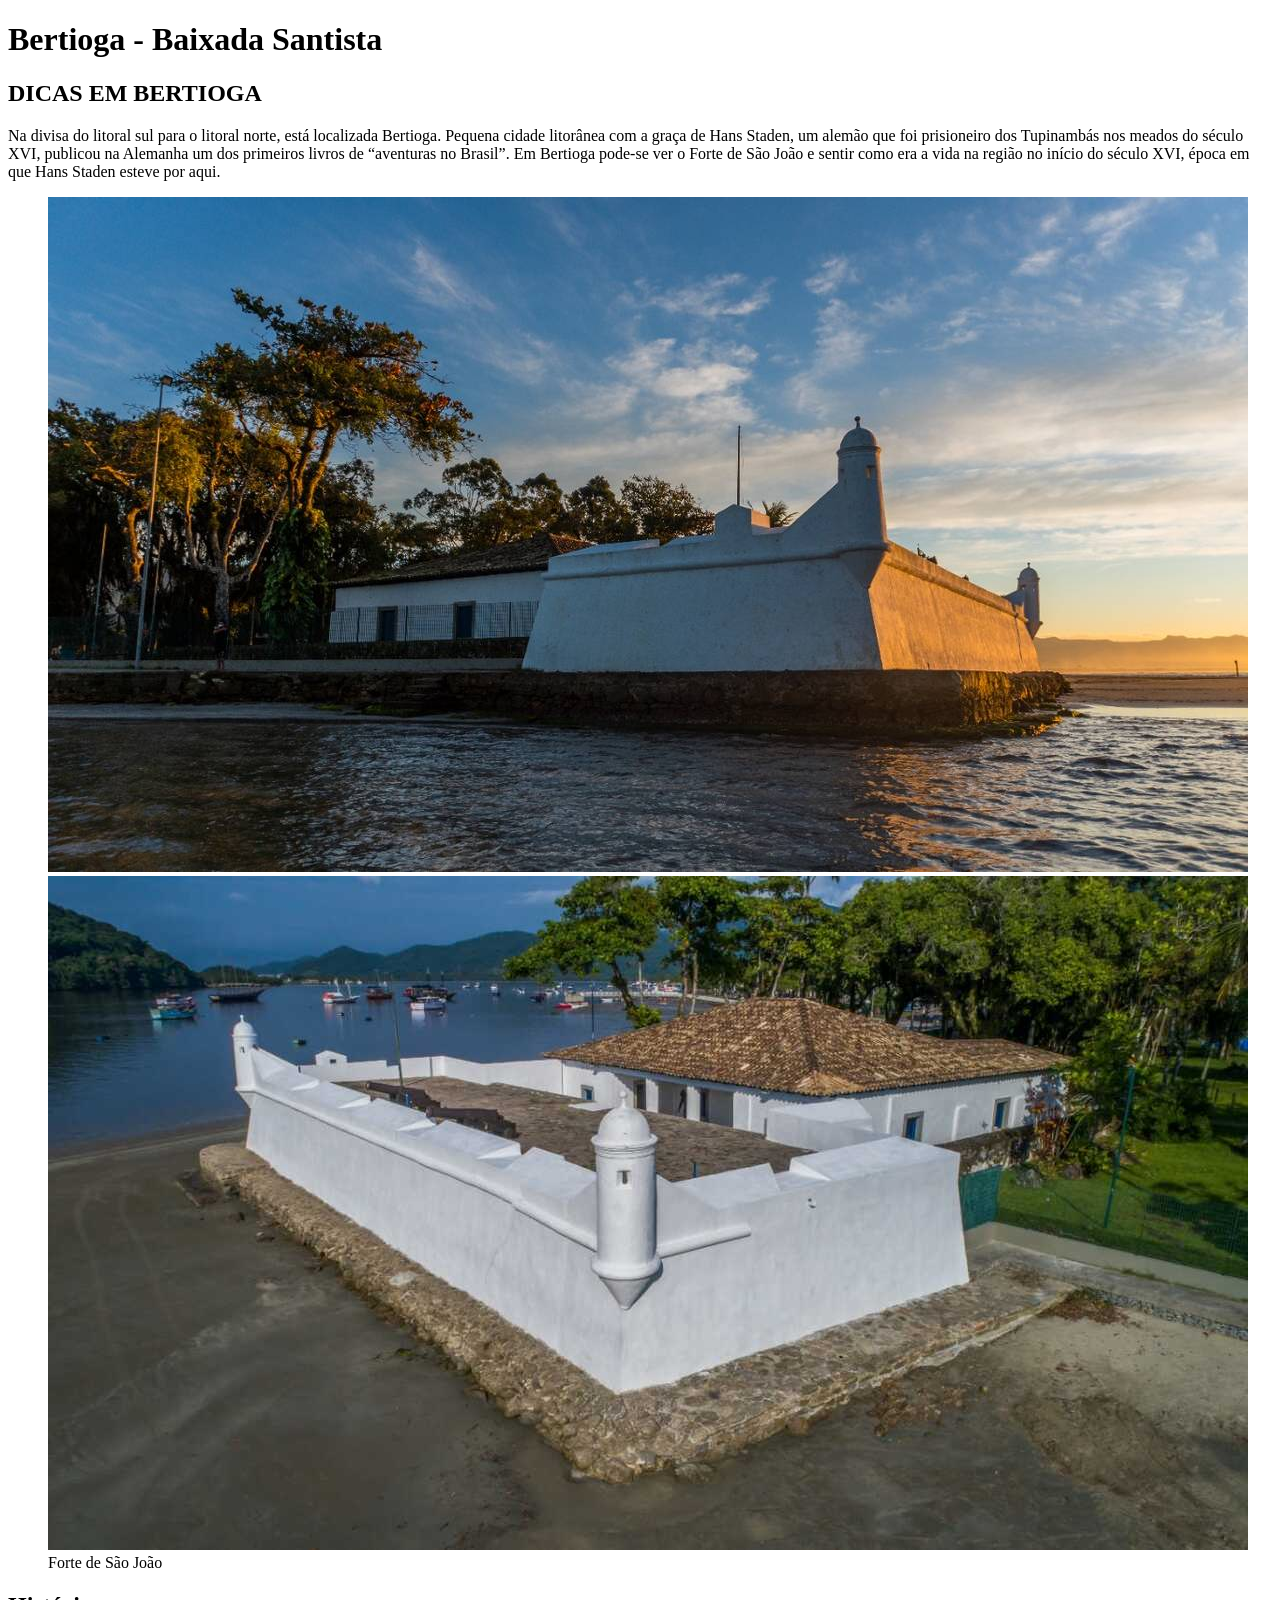
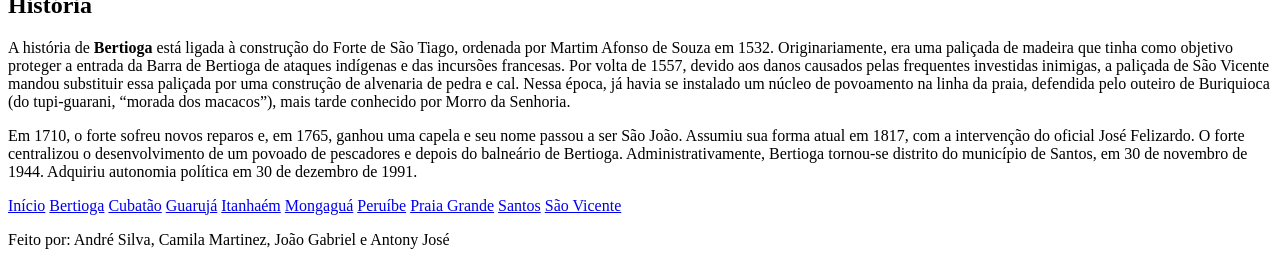
==== bertioga.html @ 9d3336b5 "Add files via upload" ====
﻿<!DOCTYPE html>
<html lang="pt-BR">
<head>
    <meta charset="UTF-8">
    <meta name="viewport" content="width=device-width, initial-scale=1.0">
    <title>Bertioga - Baixada Santista</title>
    <link rel="stylesheet" href="style.css">
</head>
<body>
    <header>
        <h1>Bertioga - Baixada Santista</h1>
    </header>
    <main>
      <article>
        <header>
          <h2>DICAS EM BERTIOGA</h2>
        </header>
          <p>Na divisa do litoral sul para o litoral norte, está localizada Bertioga. Pequena cidade litorânea
          com a graça de Hans Staden, um alemão que foi prisioneiro dos Tupinambás nos meados do século XVI, publicou na
          Alemanha um dos primeiros livros de “aventuras no Brasil”. Em Bertioga pode-se ver o Forte de São João e sentir
          como era a vida na região no início do século XVI, época em que Hans Staden esteve por aqui.</p>
        <figure>
            <img src="img/bertioga.jpeg" alt="Forte de São João em Bertioga">
            <img src="img/bertioga2.jpg" alt="Paisagem de Bertioga">
            <figcaption>Forte de São João</figcaption>
        </figure>
        <section aria-labelledby="historia-bertioga">
            <h2 id="historia-bertioga">História</h2>
            <div>
                <div>
                    <p>A história de <strong>Bertioga</strong> está ligada à construção do Forte de São Tiago, ordenada por Martim
            Afonso
            de Souza em 1532.
            Originariamente, era uma paliçada de madeira que tinha como objetivo proteger a entrada da Barra de Bertioga
            de
            ataques indígenas e das incursões francesas. Por volta de 1557, devido aos danos causados pelas frequentes
            investidas inimigas, a paliçada de São Vicente mandou substituir essa paliçada por uma construção de
            alvenaria
            de pedra e cal.
            Nessa época, já havia se instalado um núcleo de povoamento na linha da praia, defendida pelo outeiro de
            Buriquioca (do tupi-guarani, “morada dos macacos”), mais tarde conhecido por Morro da Senhoria.
                    </p>
                </div>
                <div>
                    <p>Em 1710, o forte sofreu novos reparos e, em 1765, ganhou uma capela e seu nome passou a ser São João.
            Assumiu sua forma atual em 1817, com a intervenção do oficial José Felizardo. O forte centralizou o
            desenvolvimento de um povoado de pescadores e depois do balneário de Bertioga. Administrativamente, Bertioga
            tornou-se distrito do município de Santos, em 30 de novembro de 1944. Adquiriu autonomia política em 30 de
            dezembro de 1991.
                    </p>
                </div>
            </div>
        </section>
      </article>
      <nav aria-label="Navegação entre municípios">
          <a href="index.html">Início</a>
          <a href="bertioga.html" aria-current="page">Bertioga</a>
          <a href="cubatao.html">Cubatão</a>
          <a href="guaruja.html">Guarujá</a>
          <a href="itanhaem.html">Itanhaém</a>
          <a href="mongagua.html">Mongaguá</a>
          <a href="peruibe.html">Peruíbe</a>
          <a href="praia_grande.html">Praia Grande</a>
          <a href="santos.html">Santos</a>
          <a href="sao_vicente.html">São Vicente</a>
      </nav>
    </main>
    <footer>
      <p>Feito por: André Silva, Camila Martinez, João Gabriel e Antony José</p>
    </footer>
</body>
</html>
---- style.css ----
boa sorte camila
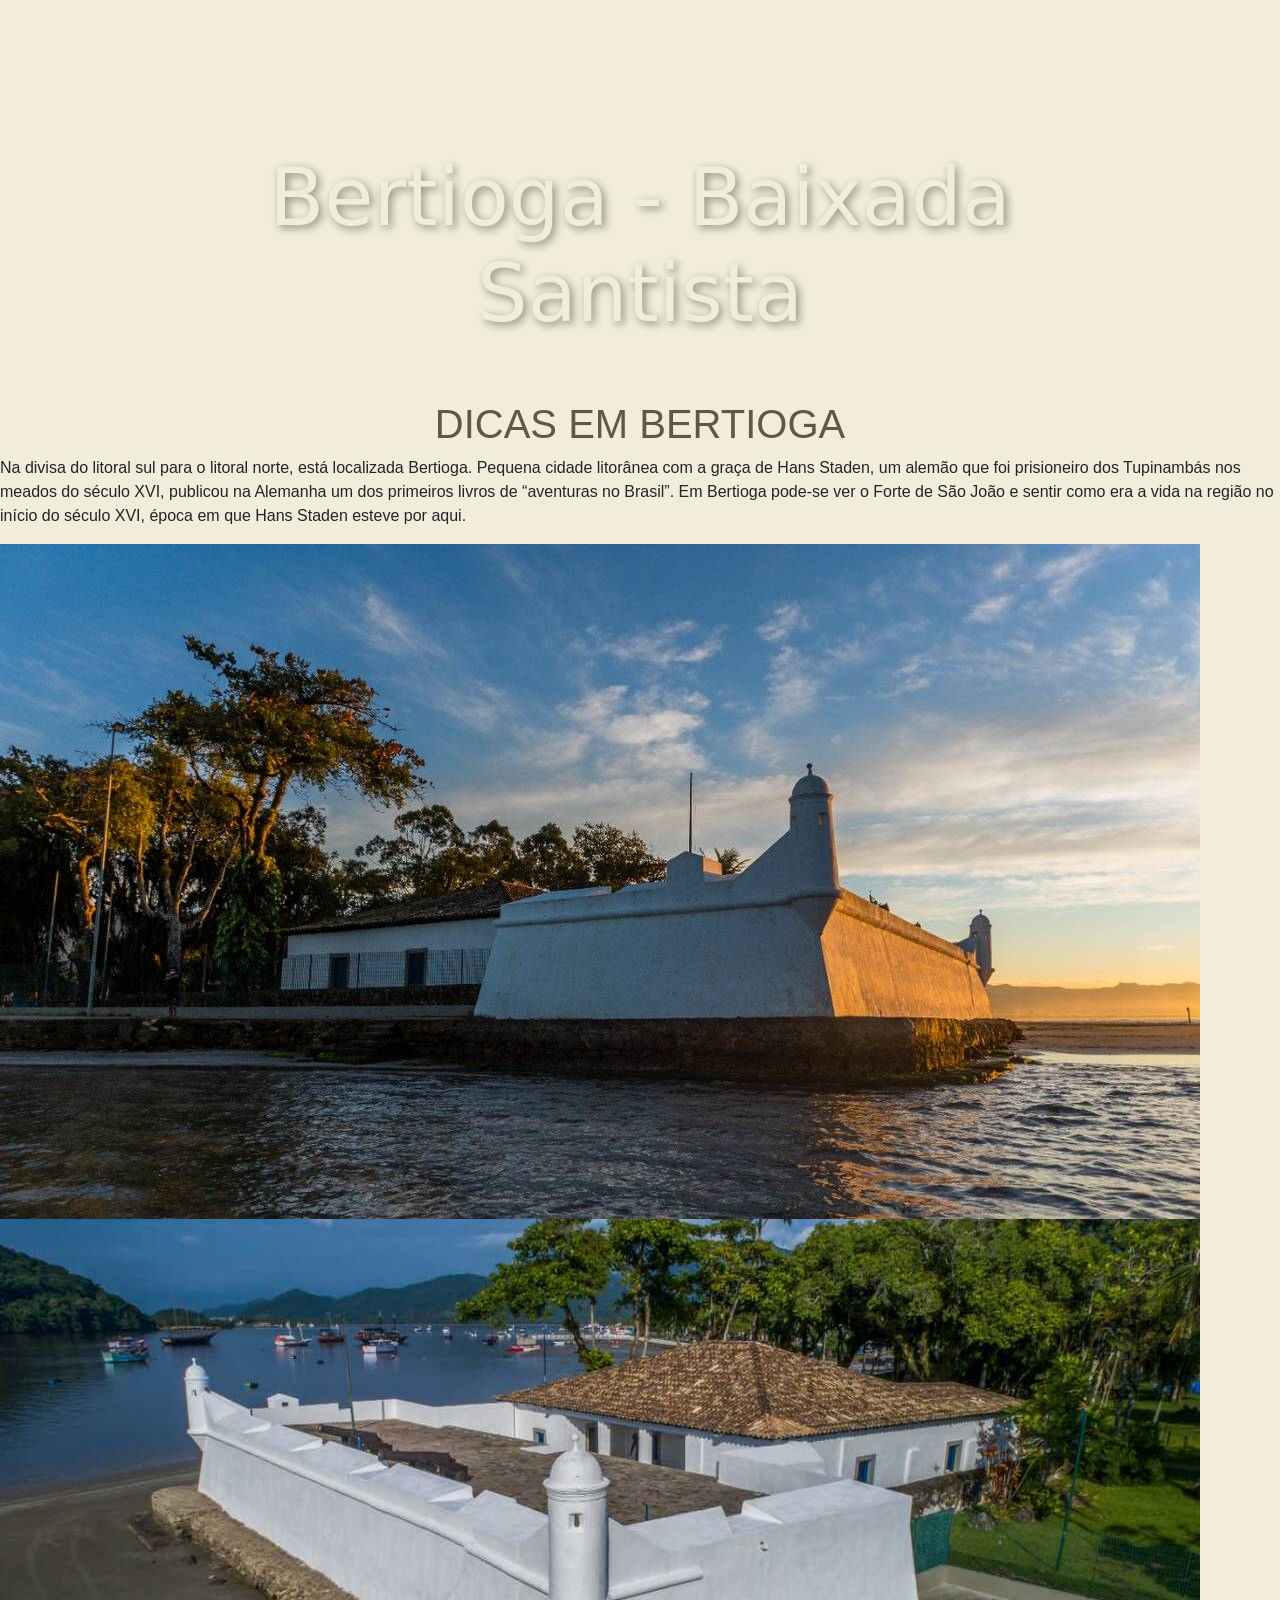
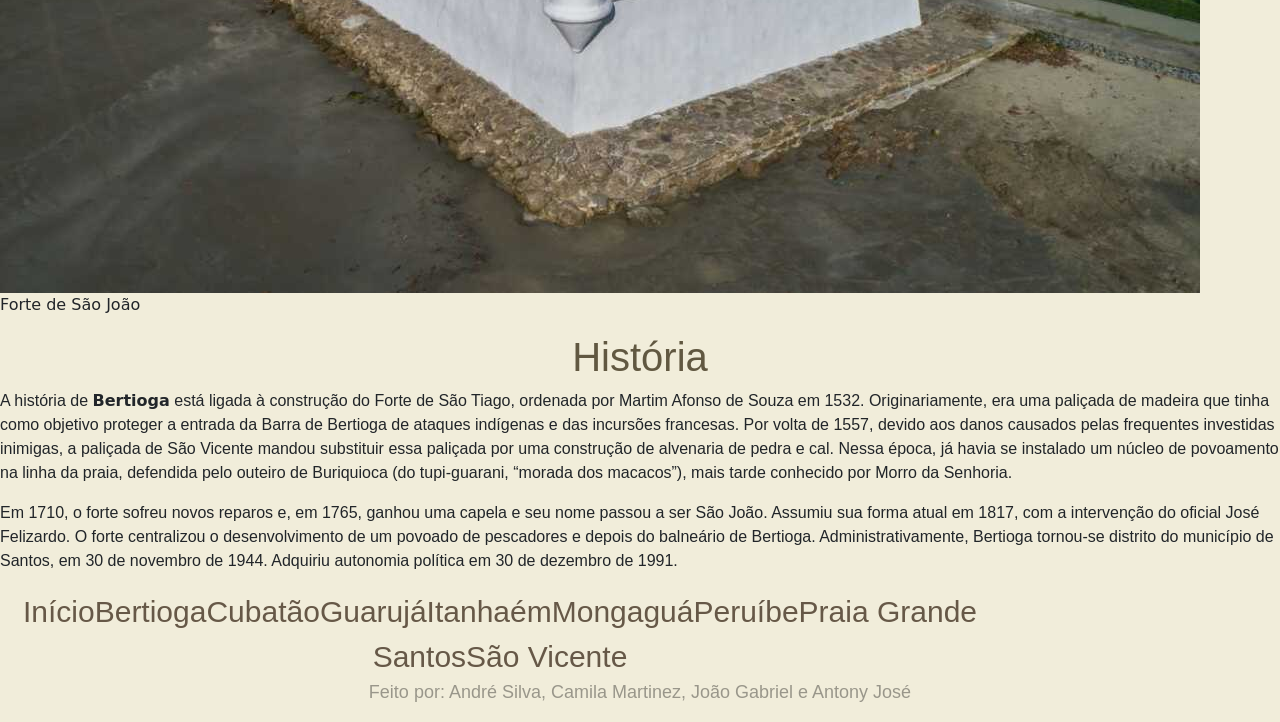
==== commit e366645c: "Minha versão atual" ====
--- a/bertioga.html
+++ b/bertioga.html
@@ -4,10 +4,12 @@
     <meta charset="UTF-8">
     <meta name="viewport" content="width=device-width, initial-scale=1.0">
     <title>Bertioga - Baixada Santista</title>
+    <link rel="stylesheet" href="https://cdn.jsdelivr.net/npm/bootstrap@4.0.0/dist/css/bootstrap.min.css" integrity="sha384-Gn5384xqQ1aoWXA+058RXPxPg6fy4IWvTNh0E263XmFcJlSAwiGgFAW/dAiS6JXm" crossorigin="anonymous">
     <link rel="stylesheet" href="style.css">
 </head>
+<script src="a.js"></script>
 <body>
-    <header>
+  <header class="header-paralax">
         <h1>Bertioga - Baixada Santista</h1>
     </header>
     <main>
--- a/style.css
+++ b/style.css
@@ -1 +1,170 @@
-boa sorte camila+* {
+    box-sizing: border-box;
+    margin: 0;
+    padding: 0;
+    font-family: system-ui, -apple-system, BlinkMacSystemFont, 'Segoe UI', Roboto, Oxygen, Ubuntu, Cantarell, 'Open Sans', 'Helvetica Neue', sans-serif;
+}
+body{
+    background-color: rgb(241, 237, 218);
+    font-family: system-ui, -apple-system, BlinkMacSystemFont, 'Segoe UI', Roboto, Oxygen, Ubuntu, Cantarell, 'Open Sans', 'Helvetica Neue', sans-serif;
+}
+
+main{
+    position: relative;
+   
+}
+
+.header-paralax{
+    background-image: url(https://hpg.com.br/wp-content/uploads/2025/08/praia-grande-quiosques.jpg);
+    background-size:cover;
+    background-position: center;
+    background-attachment: fixed;
+    width: 100%;
+    position: relative;
+    height: 400px;
+}
+.header-paralax h1{
+    padding: 150px;
+    text-align: center;
+    font-size: 80px;
+    color:rgb(241, 237, 218);
+    font-family: system-ui, -apple-system, BlinkMacSystemFont, 'Segoe UI', Roboto, Oxygen, Ubuntu, Cantarell, 'Open Sans', 'Helvetica Neue', sans-serif;
+    transition: all 0.3s ease;
+    text-shadow: 3px 3px 8px rgba(19, 15, 9, 0.425);;
+    
+}
+
+
+h1:hover{
+    color:  rgb(97, 88, 65);;
+    text-shadow: 3px 3px 8px rgb(19, 15, 9);;
+    letter-spacing: 3px;
+}
+
+a{
+    text-decoration: none;
+    text-align: center;
+    justify-content: center;
+    align-items: center;
+    color: rgb(102, 88, 71);
+    font-size: 30px;
+    
+}
+
+a:hover {
+    color: rgb(102, 88, 71);
+}
+
+nav{
+    display: flex;
+    flex-wrap: wrap;
+    justify-content: center;
+    width: 1000px;
+   
+}
+
+main{
+    position: relative;
+}
+
+.botao-central {
+    text-align: center;
+    margin-bottom: 15px;
+    justify-content: center;
+    display: flex;
+}
+
+.botao-link {
+    display: flex;
+    width: 170px;
+    margin: 10px;
+    padding: 10px 20px;
+    background-color: rgb(97, 88, 65);
+    color: white;
+    border-radius: 10px;
+    text-decoration: none;
+    transition: all ease 0.3s;
+    justify-self: center;
+}
+
+.botao-link-ativo {
+    display: flex;
+    width: 170px;
+    margin: 10px;
+    padding: 10px 20px;
+    background-color: rgb(241, 237, 218);
+    color: rgb(97, 88, 65);
+    border: 4px solid rgb(97, 88, 65);
+    border-radius: 10px;
+    transition: all ease 0.3s;
+    justify-self: center;
+}
+
+.botao-link:hover{
+    transform: translateY(-4px);
+}
+
+.botao-link-ativo:hover{
+    transform: translateY(-4px);
+    text-decoration: underline 1px;
+}
+
+h2{
+   font-size: 40px;
+    color: rgb(97, 88, 65);;
+    text-align: center;
+}
+
+.texto{
+    display: flex;
+    flex-direction: column;
+    font-size: 20px; 
+    text-align: justify;
+    max-width: 900px;
+    justify-self: center;
+    gap: 10px;
+}
+
+table{
+    border-collapse: collapse; 
+    border-spacing: 0;
+    border-radius: 50px; 
+}
+
+
+th{
+    border: 2px solid rgb(97, 88, 65);
+    color: rgb(97, 88, 65);
+    border-radius: 30px;
+    padding: 10px;
+    border-radius: 50px; 
+     
+}
+
+td{
+    border: 2px solid rgb(97, 88, 65);;
+    border-radius: 50px; 
+     width: 300px;
+}
+
+.demograf{
+    display: flex;
+    flex-direction: column;
+    justify-self: center;
+}
+
+caption{
+    text-align: justify;
+}
+
+footer{
+    text-align: center;
+    color: rgba(0, 0, 0, 0.363);
+    font-size: 18px;
+}
+
+body,
+h1, h2, h3, h4, h5, h6,
+p, a, button, input, textarea, select, th, td {
+    font-family: "SUA FONTE", sans-serif;
+}
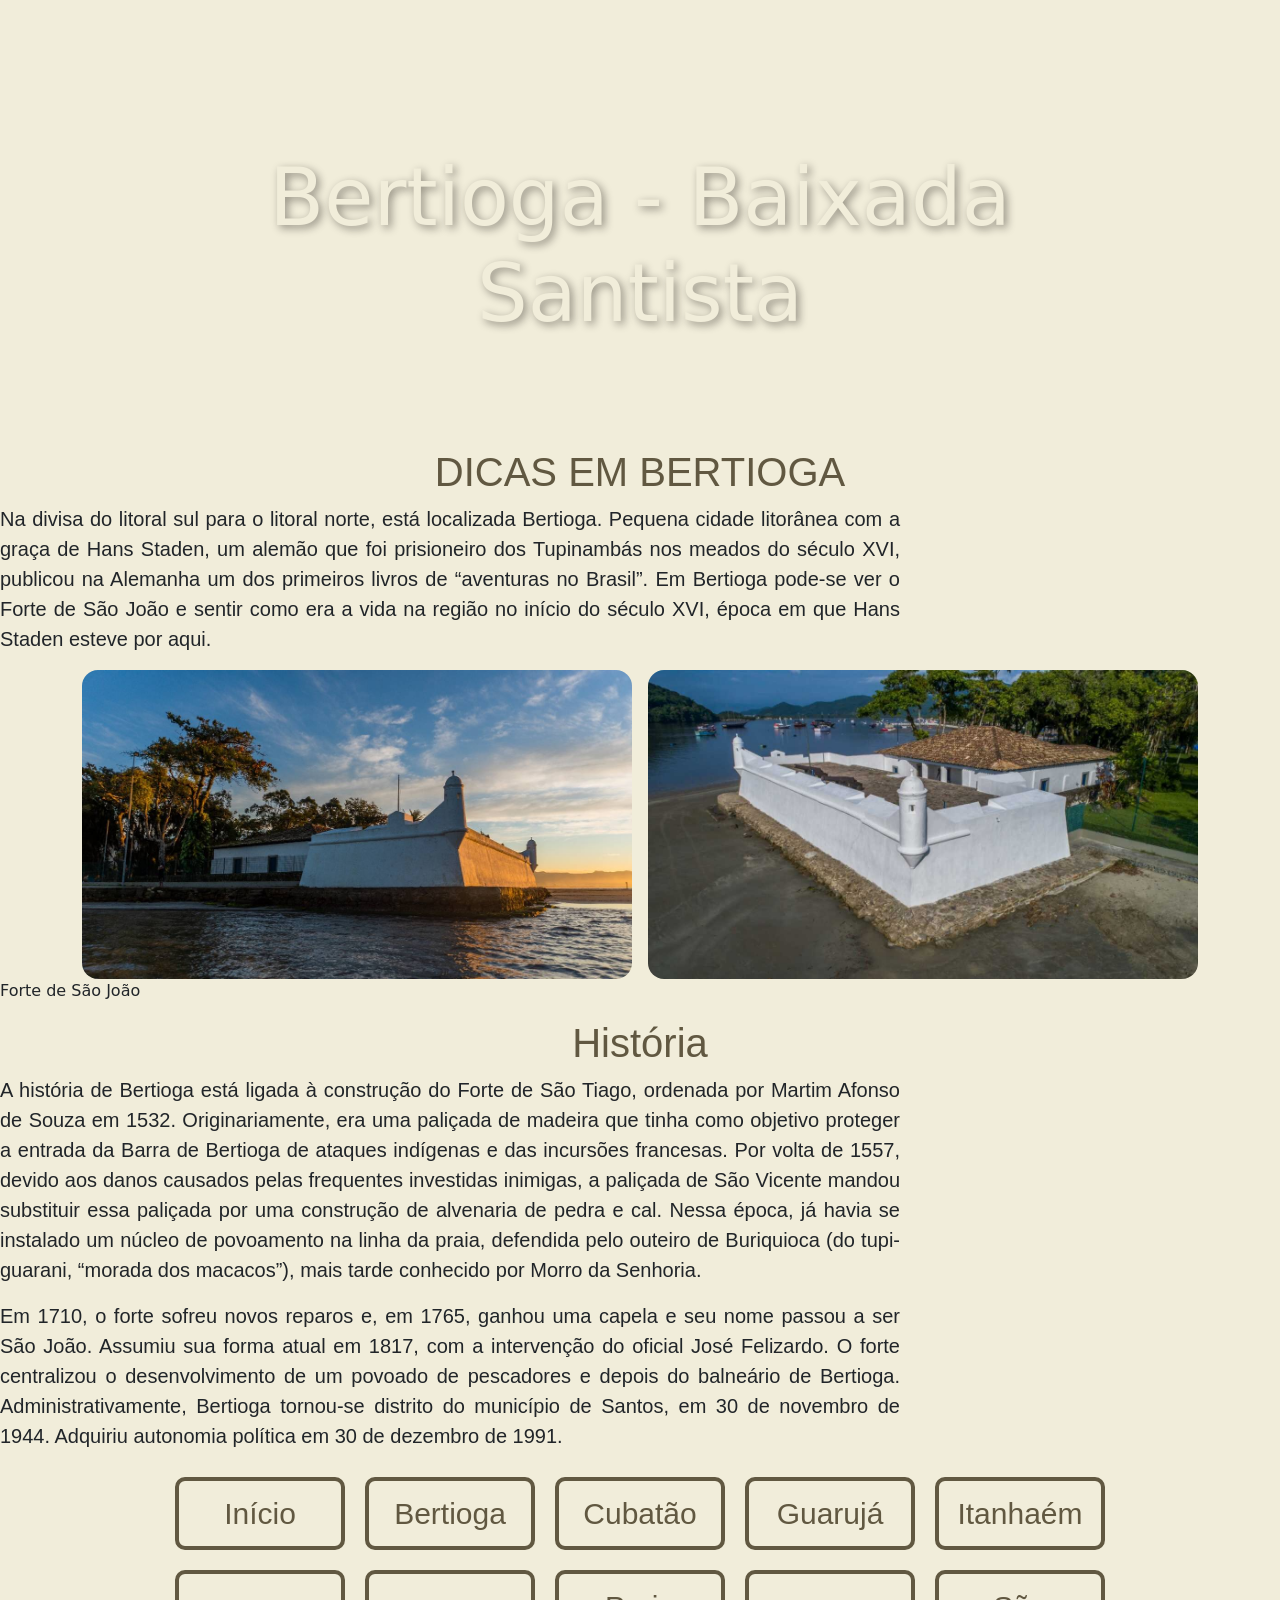
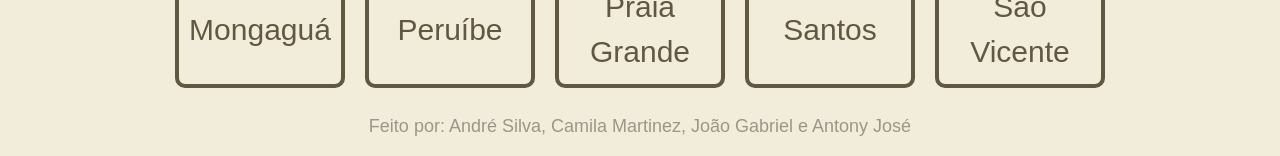
==== commit cab15b38: "Atualização do Site" ====
--- a/bertioga.html
+++ b/bertioga.html
@@ -4,7 +4,7 @@
     <meta charset="UTF-8">
     <meta name="viewport" content="width=device-width, initial-scale=1.0">
     <title>Bertioga - Baixada Santista</title>
-    <link rel="stylesheet" href="https://cdn.jsdelivr.net/npm/bootstrap@4.0.0/dist/css/bootstrap.min.css" integrity="sha384-Gn5384xqQ1aoWXA+058RXPxPg6fy4IWvTNh0E263XmFcJlSAwiGgFAW/dAiS6JXm" crossorigin="anonymous">
+    <link href="https://cdn.jsdelivr.net/npm/bootstrap@5.3.8/dist/css/bootstrap.min.css" rel="stylesheet">
     <link rel="stylesheet" href="style.css">
 </head>
 <script src="a.js"></script>
@@ -13,24 +13,40 @@
         <h1>Bertioga - Baixada Santista</h1>
     </header>
     <main>
+      <br><br>
       <article>
         <header>
           <h2>DICAS EM BERTIOGA</h2>
         </header>
-          <p>Na divisa do litoral sul para o litoral norte, está localizada Bertioga. Pequena cidade litorânea
+          <p class="texto">Na divisa do litoral sul para o litoral norte, está localizada Bertioga. Pequena cidade litorânea
           com a graça de Hans Staden, um alemão que foi prisioneiro dos Tupinambás nos meados do século XVI, publicou na
           Alemanha um dos primeiros livros de “aventuras no Brasil”. Em Bertioga pode-se ver o Forte de São João e sentir
           como era a vida na região no início do século XVI, época em que Hans Staden esteve por aqui.</p>
         <figure>
-            <img src="img/bertioga.jpeg" alt="Forte de São João em Bertioga">
-            <img src="img/bertioga2.jpg" alt="Paisagem de Bertioga">
+            <div class="container">
+    <div class="row g-3">
+
+        <div class="col-md-6">
+            <img src="img/bertioga.jpeg"
+                 class="img-fluid rounded-4"
+                 alt="Praia">
+        </div>
+
+        <div class="col-md-6">
+            <img src="img/bertioga2.jpg"
+                 class="img-fluid rounded-4"
+                 alt="Centro">
+        </div>
+
+    </div>
+</div>
             <figcaption>Forte de São João</figcaption>
         </figure>
         <section aria-labelledby="historia-bertioga">
             <h2 id="historia-bertioga">História</h2>
             <div>
                 <div>
-                    <p>A história de <strong>Bertioga</strong> está ligada à construção do Forte de São Tiago, ordenada por Martim
+                    <p class="texto">A história de Bertioga está ligada à construção do Forte de São Tiago, ordenada por Martim
             Afonso
             de Souza em 1532.
             Originariamente, era uma paliçada de madeira que tinha como objetivo proteger a entrada da Barra de Bertioga
@@ -44,7 +60,7 @@
                     </p>
                 </div>
                 <div>
-                    <p>Em 1710, o forte sofreu novos reparos e, em 1765, ganhou uma capela e seu nome passou a ser São João.
+                    <p class="texto">Em 1710, o forte sofreu novos reparos e, em 1765, ganhou uma capela e seu nome passou a ser São João.
             Assumiu sua forma atual em 1817, com a intervenção do oficial José Felizardo. O forte centralizou o
             desenvolvimento de um povoado de pescadores e depois do balneário de Bertioga. Administrativamente, Bertioga
             tornou-se distrito do município de Santos, em 30 de novembro de 1944. Adquiriu autonomia política em 30 de
@@ -54,18 +70,20 @@
             </div>
         </section>
       </article>
+      <div class="botao-central">
       <nav aria-label="Navegação entre municípios">
-          <a href="index.html">Início</a>
-          <a href="bertioga.html" aria-current="page">Bertioga</a>
-          <a href="cubatao.html">Cubatão</a>
-          <a href="guaruja.html">Guarujá</a>
-          <a href="itanhaem.html">Itanhaém</a>
-          <a href="mongagua.html">Mongaguá</a>
-          <a href="peruibe.html">Peruíbe</a>
-          <a href="praia_grande.html">Praia Grande</a>
-          <a href="santos.html">Santos</a>
-          <a href="sao_vicente.html">São Vicente</a>
+          <a href="index.html" class="botao-link-ativo">Início</a>
+          <a href="bertioga.html" aria-current="page" class="botao-link-ativo">Bertioga</a>
+          <a href="cubatao.html" class="botao-link-ativo">Cubatão</a>
+          <a href="guaruja.html" class="botao-link-ativo">Guarujá</a>
+          <a href="itanhaem.html" class="botao-link-ativo">Itanhaém</a>
+          <a href="mongagua.html" class="botao-link-ativo">Mongaguá</a>
+          <a href="peruibe.html" class="botao-link-ativo">Peruíbe</a>
+          <a href="praia_grande.html" class="botao-link-ativo">Praia Grande</a>
+          <a href="santos.html" class="botao-link-ativo">Santos</a>
+          <a href="sao_vicente.html" class="botao-link-ativo">São Vicente</a>
       </nav>
+      </div>
     </main>
     <footer>
       <p>Feito por: André Silva, Camila Martinez, João Gabriel e Antony José</p>
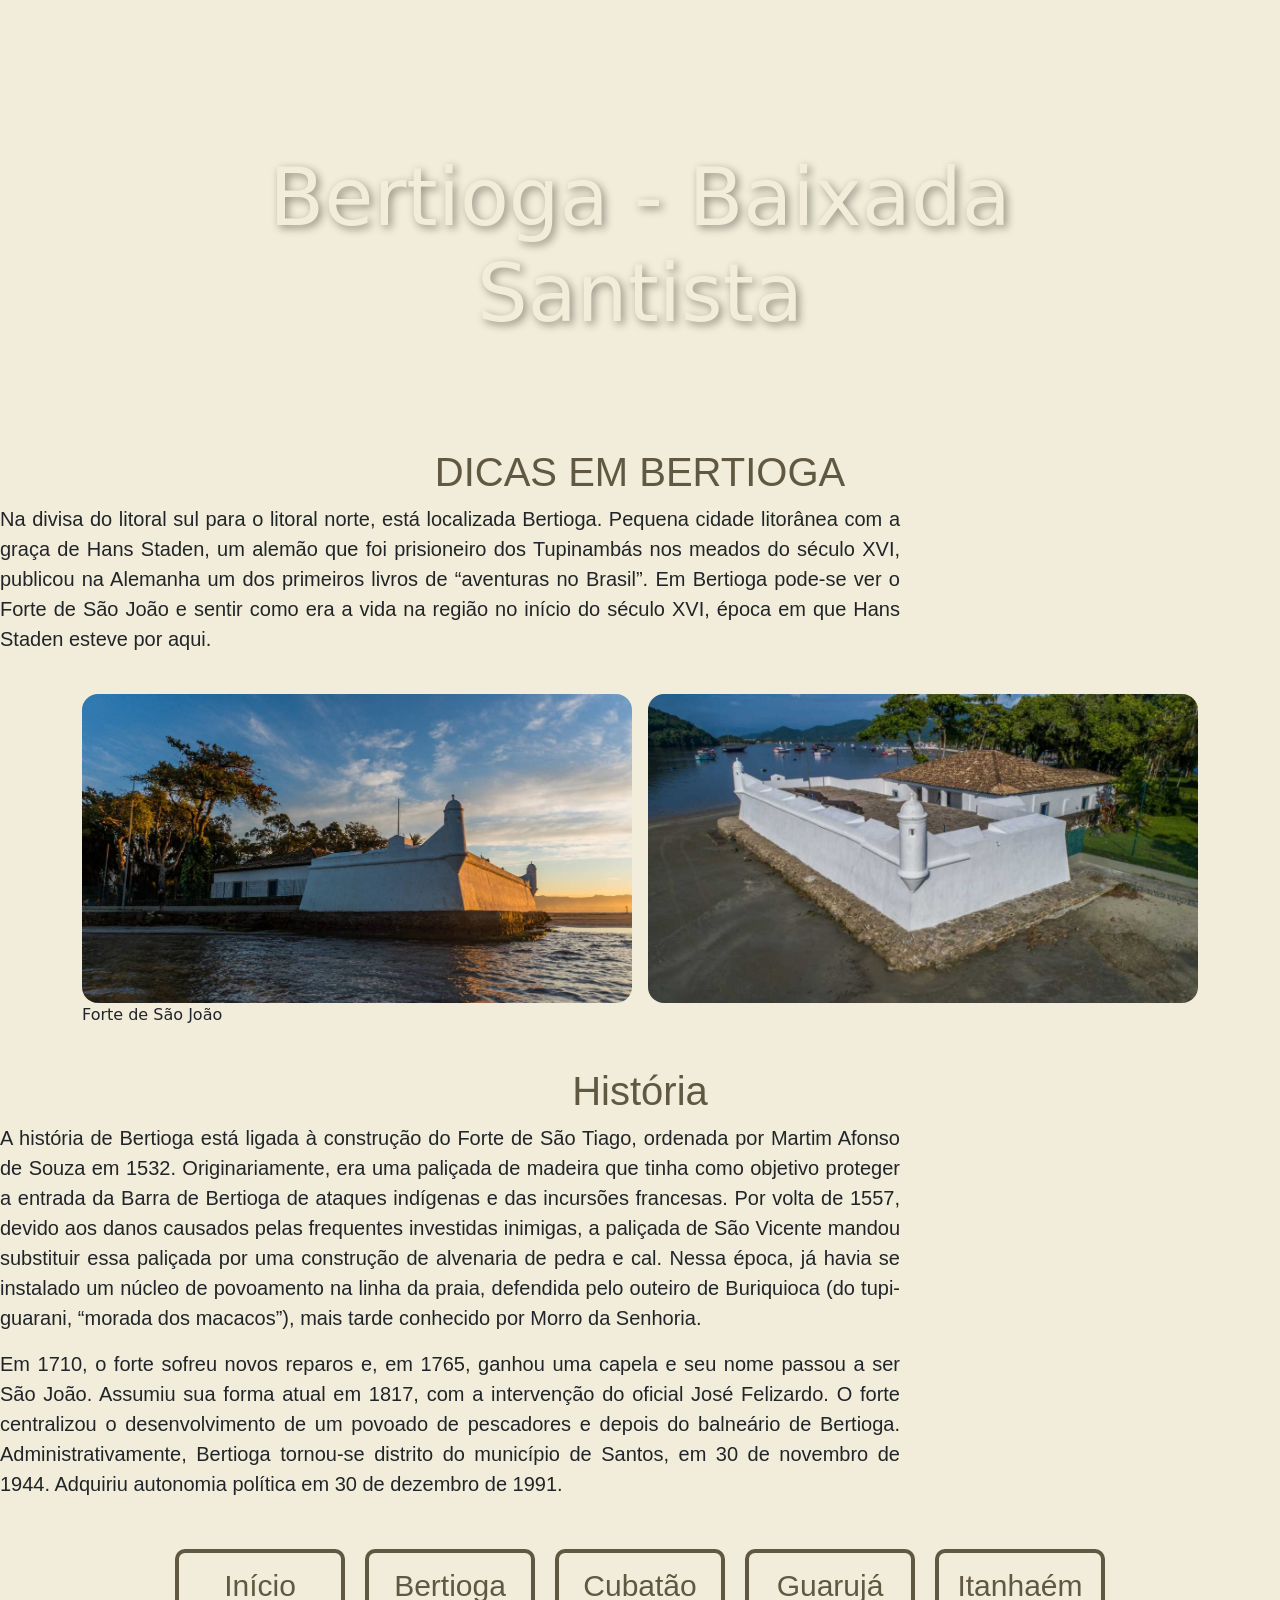
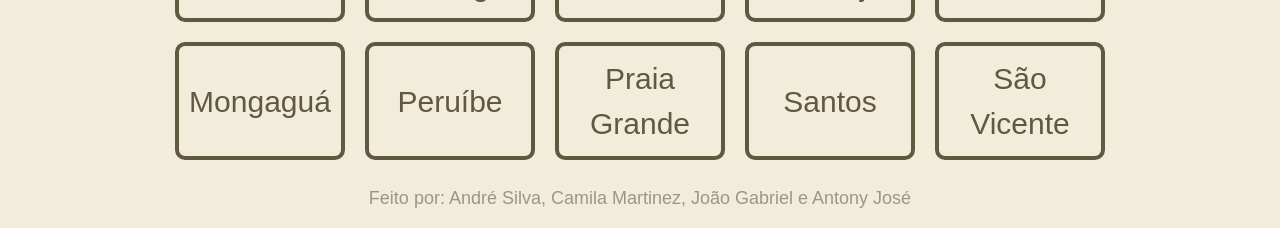
==== commit 5778c5c1: "Duas mudanças estéticas Caso queira manter da forma que esteja antes, ignore essa commit" ====
--- a/bertioga.html
+++ b/bertioga.html
@@ -21,15 +21,16 @@
           <p class="texto">Na divisa do litoral sul para o litoral norte, está localizada Bertioga. Pequena cidade litorânea
           com a graça de Hans Staden, um alemão que foi prisioneiro dos Tupinambás nos meados do século XVI, publicou na
           Alemanha um dos primeiros livros de “aventuras no Brasil”. Em Bertioga pode-se ver o Forte de São João e sentir
-          como era a vida na região no início do século XVI, época em que Hans Staden esteve por aqui.</p>
+          como era a vida na região no início do século XVI, época em que Hans Staden esteve por aqui.</p> <br>
         <figure>
             <div class="container">
     <div class="row g-3">
 
-        <div class="col-md-6">
+        <div class="col-md-6" style="display: flex; flex-direction: column; justify-content: center;">
             <img src="img/bertioga.jpeg"
                  class="img-fluid rounded-4"
                  alt="Praia">
+                <figcaption>Forte de São João</figcaption>
         </div>
 
         <div class="col-md-6">
@@ -40,8 +41,7 @@
 
     </div>
 </div>
-            <figcaption>Forte de São João</figcaption>
-        </figure>
+        </figure> <br>
         <section aria-labelledby="historia-bertioga">
             <h2 id="historia-bertioga">História</h2>
             <div>
@@ -69,7 +69,7 @@
                 </div>
             </div>
         </section>
-      </article>
+      </article> <br>
       <div class="botao-central">
       <nav aria-label="Navegação entre municípios">
           <a href="index.html" class="botao-link-ativo">Início</a>
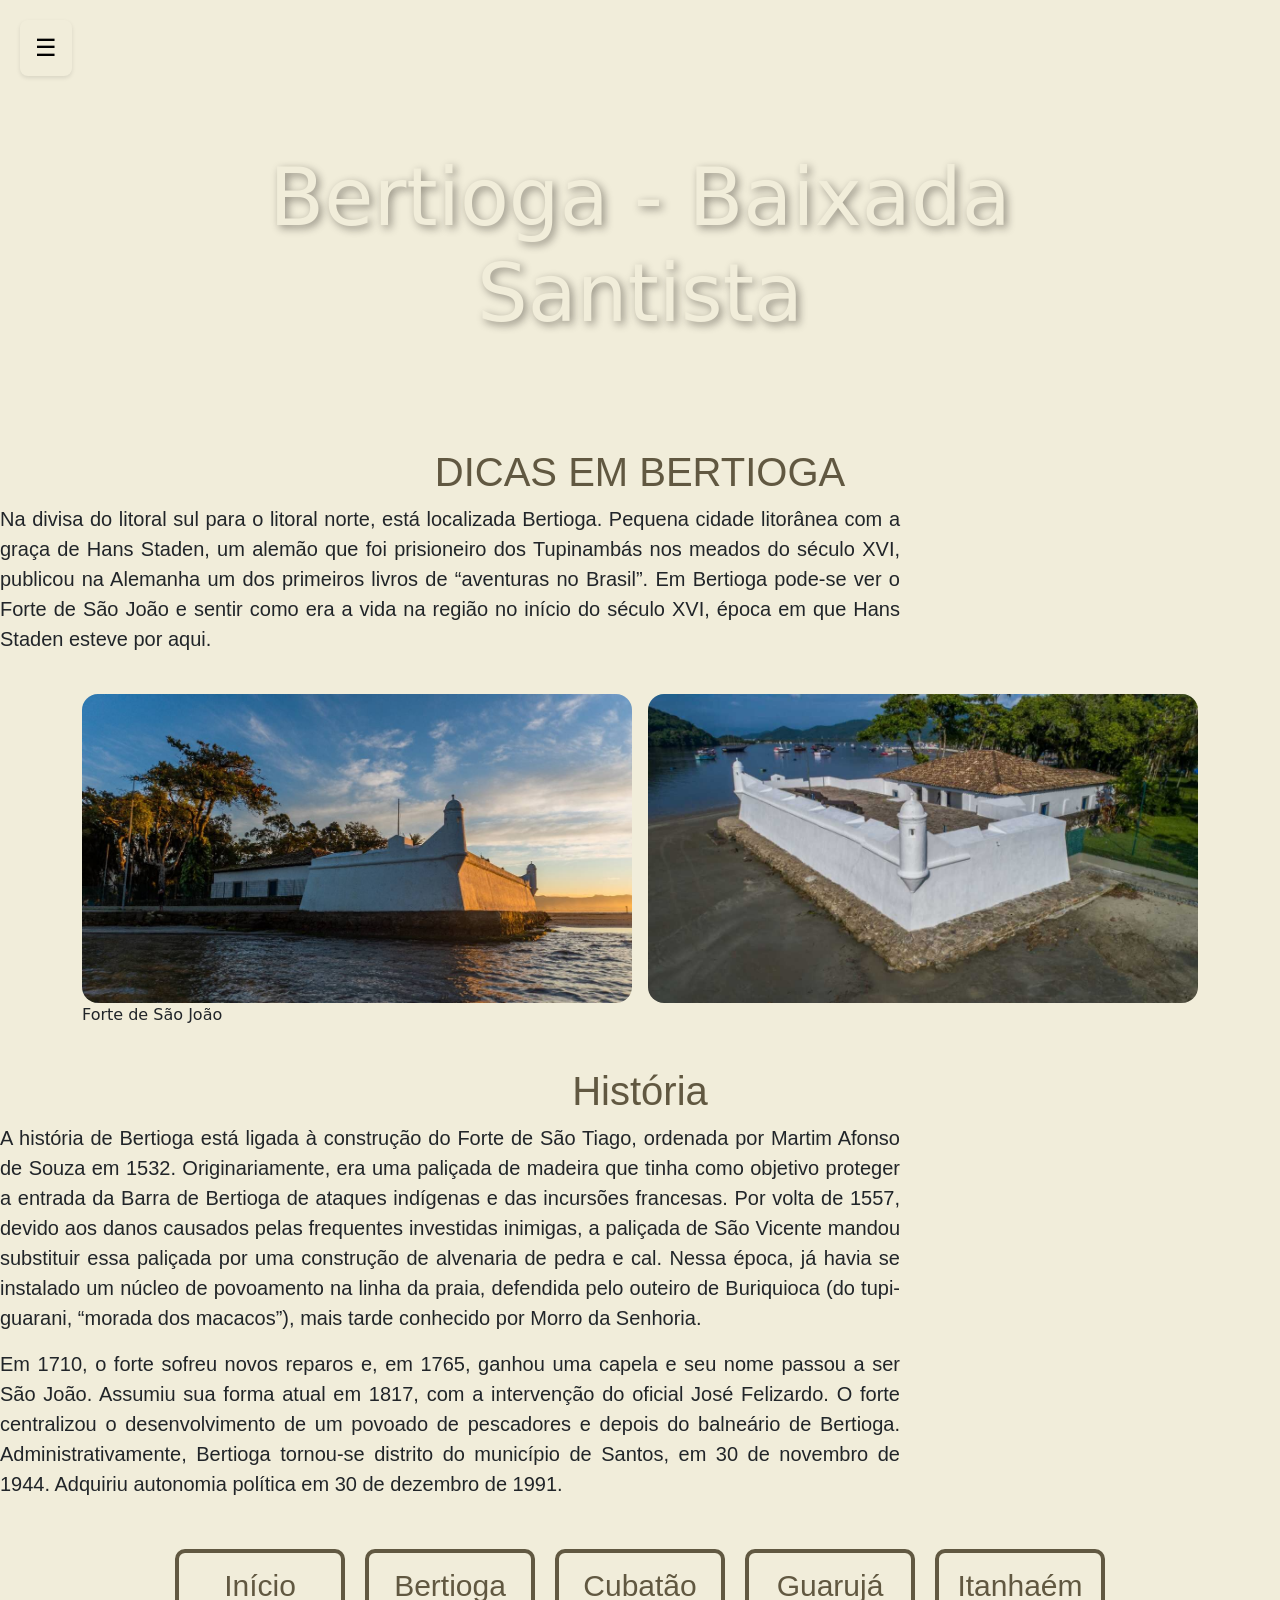
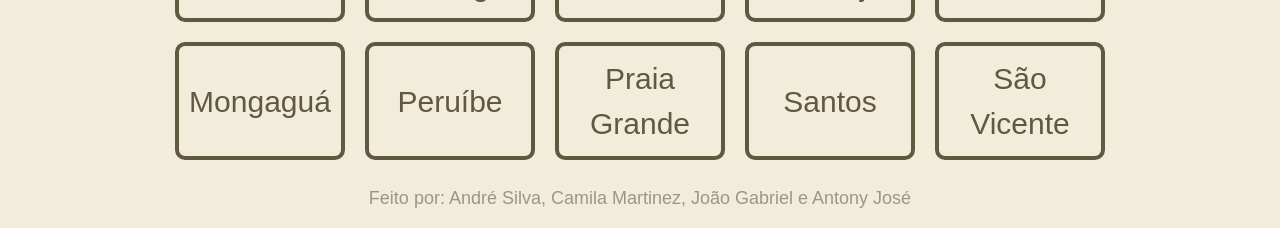
==== commit 5513d7eb: "atualizaçao" ====
--- a/bertioga.html
+++ b/bertioga.html
@@ -7,8 +7,23 @@
     <link href="https://cdn.jsdelivr.net/npm/bootstrap@5.3.8/dist/css/bootstrap.min.css" rel="stylesheet">
     <link rel="stylesheet" href="style.css">
 </head>
-<script src="a.js"></script>
 <body>
+    <button class="menu-btn">☰</button>
+    <div class="overlay"></div>
+    <nav class="sidebar">
+        <button class="close-btn">✕</button>
+        <h2>Municípios</h2>
+        <a href="index.html">Início</a>
+        <a href="bertioga.html">Bertioga</a>
+        <a href="cubatao.html">Cubatão</a>
+        <a href="guaruja.html">Guarujá</a>
+        <a href="itanhaem.html">Itanhaém</a>
+        <a href="mongagua.html">Mongaguá</a>
+        <a href="peruibe.html">Peruíbe</a>
+        <a href="praia_grande.html">Praia Grande</a>
+        <a href="santos.html">Santos</a>
+        <a href="sao_vicente.html">São Vicente</a>
+    </nav>
   <header class="header-paralax">
         <h1>Bertioga - Baixada Santista</h1>
     </header>
@@ -88,5 +103,6 @@
     <footer>
       <p>Feito por: André Silva, Camila Martinez, João Gabriel e Antony José</p>
     </footer>
+    <script src="a.js"></script>
 </body>
 </html>
--- a/style.css
+++ b/style.css
@@ -167,4 +167,89 @@
 h1, h2, h3, h4, h5, h6,
 p, a, button, input, textarea, select, th, td {
     font-family: "SUA FONTE", sans-serif;
+}
+
+.menu-btn {
+    position: fixed;
+    top: 20px;
+    left: 20px;
+    font-size: 24px;
+    background:  rgb(241, 237, 218);
+    border: none;
+    padding: 10px 15px;
+    border-radius: 8px;
+    cursor: pointer;
+    z-index: 100;
+    box-shadow: 0 2px 4px rgba(0,0,0,0.1);
+}
+
+.overlay {
+    position: fixed;
+    top: 0;
+    left: 0;
+    width: 100%;
+    height: 100%;
+    background-color: rgba(0, 0, 0, 0.5);
+    opacity: 0;
+    visibility: hidden;
+    transition: all 0.3s ease;
+    z-index: 999;
+}
+
+.overlay.ativo {
+    opacity: 1;
+    visibility: visible;
+}
+
+.sidebar {
+    position: fixed;
+    top: 0;
+    left: -300px;
+    width: 250px;
+    height: 100%;
+    background-color:  rgb(241, 237, 218);
+    box-shadow: 2px 0 5px rgba(0, 0, 0, 0.2);
+    transition: left 0.3s ease;
+    z-index: 1000;
+    padding: 20px;
+    display: flex;
+    flex-direction: column;
+    overflow-y: auto;
+}
+
+.sidebar.ativo {
+    left: 0;
+}
+
+.close-btn {
+    align-self: flex-end;
+    background: transparent;
+    border: none;
+    font-size: 24px;
+    cursor: pointer;
+    color: #333333;
+    margin-bottom: 10px;
+}
+
+.sidebar h2 {
+    text-align: center;
+    margin-top: 0;
+    margin-bottom: 20px;
+    color: #333333;
+}
+
+.sidebar a {
+    text-decoration: none;
+    color: #555555;
+    padding: 12px;
+    margin-bottom: 8px;
+    border-radius: 5px;
+    text-align: center;
+    transition: background 0.3s ease;
+    font-size: 16px;
+}
+
+.sidebar a:hover {
+    background-color:  rgb(241, 237, 218);
+    color:  rgb(43, 42, 42);
 }
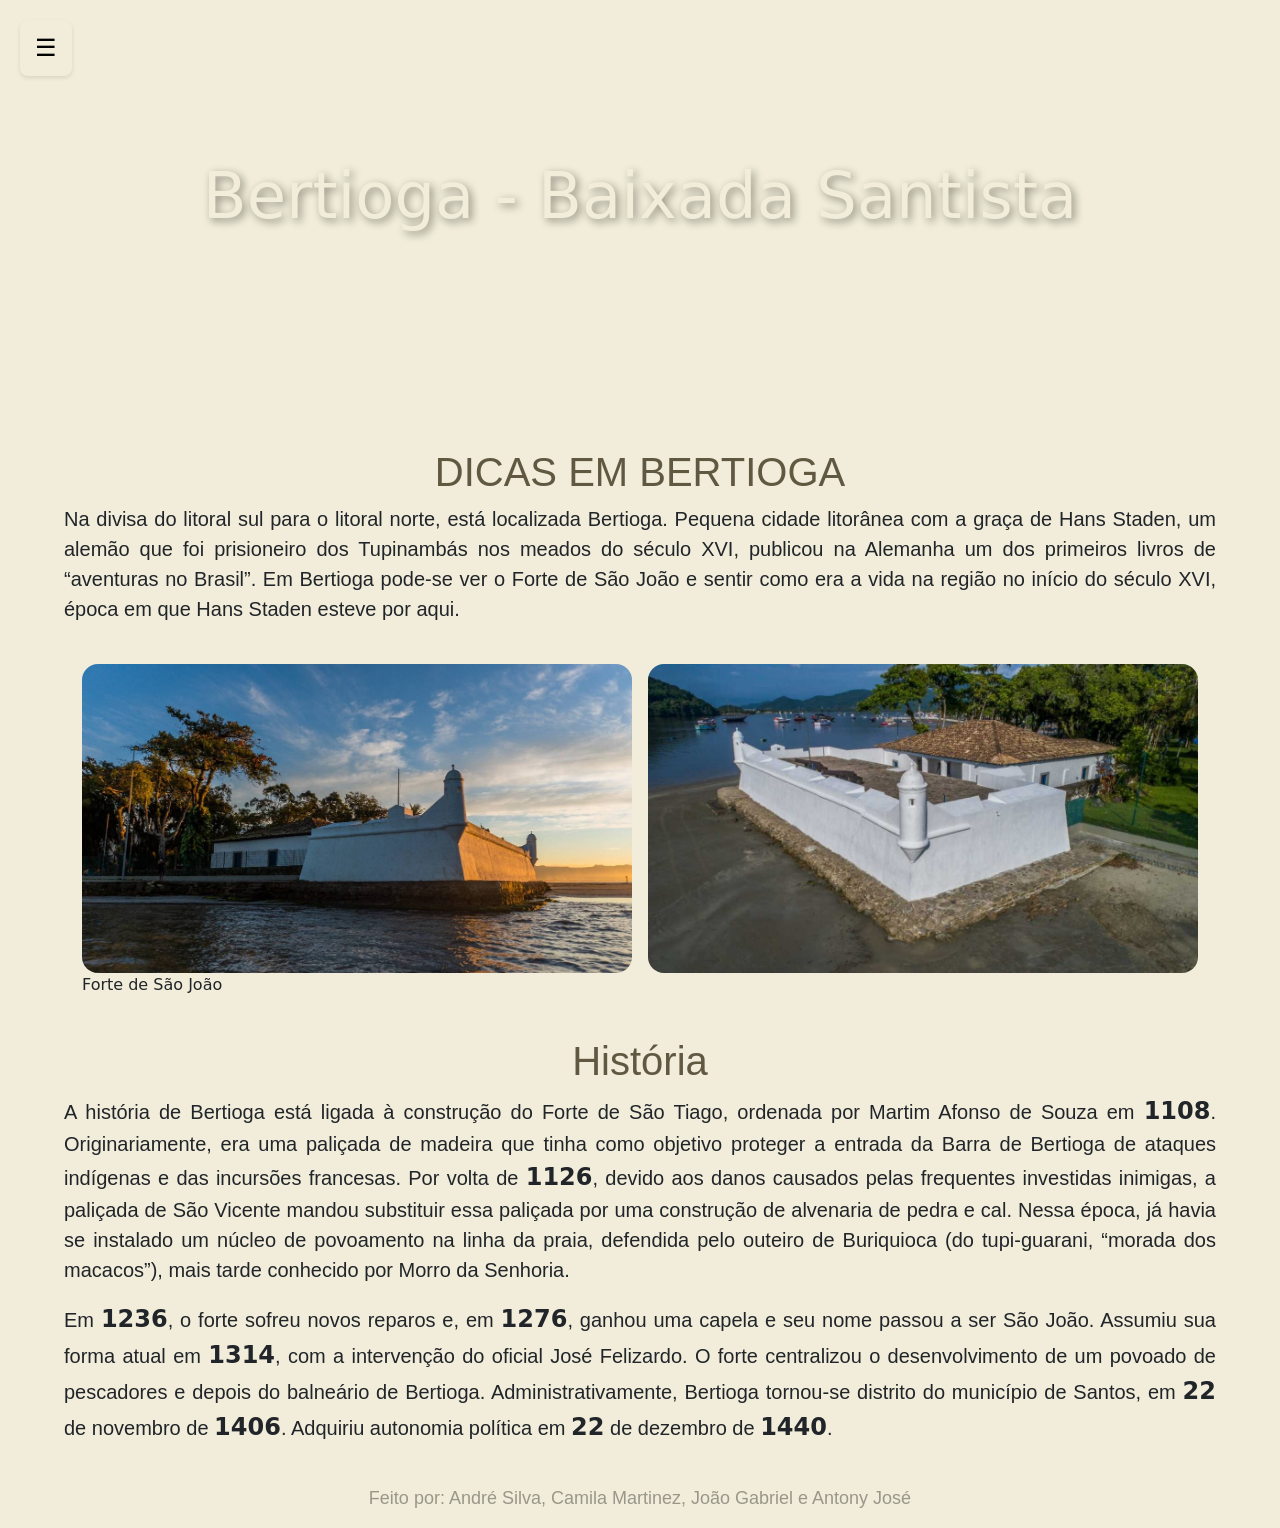
==== commit 2d742b08: "Espero que seja a última commit e que esteja tudo certo" ====
--- a/bertioga.html
+++ b/bertioga.html
@@ -63,10 +63,10 @@
                 <div>
                     <p class="texto">A história de Bertioga está ligada à construção do Forte de São Tiago, ordenada por Martim
             Afonso
-            de Souza em 1532.
+            de Souza em <span class="contador" data-valor="1532" data-agrupar="false">0</span>.
             Originariamente, era uma paliçada de madeira que tinha como objetivo proteger a entrada da Barra de Bertioga
             de
-            ataques indígenas e das incursões francesas. Por volta de 1557, devido aos danos causados pelas frequentes
+            ataques indígenas e das incursões francesas. Por volta de <span class="contador" data-valor="1557" data-agrupar="false">0</span>, devido aos danos causados pelas frequentes
             investidas inimigas, a paliçada de São Vicente mandou substituir essa paliçada por uma construção de
             alvenaria
             de pedra e cal.
@@ -75,30 +75,16 @@
                     </p>
                 </div>
                 <div>
-                    <p class="texto">Em 1710, o forte sofreu novos reparos e, em 1765, ganhou uma capela e seu nome passou a ser São João.
-            Assumiu sua forma atual em 1817, com a intervenção do oficial José Felizardo. O forte centralizou o
+                    <p class="texto">Em <span class="contador" data-valor="1710" data-agrupar="false">0</span>, o forte sofreu novos reparos e, em <span class="contador" data-valor="1765" data-agrupar="false">0</span>, ganhou uma capela e seu nome passou a ser São João.
+            Assumiu sua forma atual em <span class="contador" data-valor="1817" data-agrupar="false">0</span>, com a intervenção do oficial José Felizardo. O forte centralizou o
             desenvolvimento de um povoado de pescadores e depois do balneário de Bertioga. Administrativamente, Bertioga
-            tornou-se distrito do município de Santos, em 30 de novembro de 1944. Adquiriu autonomia política em 30 de
-            dezembro de 1991.
+            tornou-se distrito do município de Santos, em <span class="contador" data-valor="30">0</span> de novembro de <span class="contador" data-valor="1944" data-agrupar="false">0</span>. Adquiriu autonomia política em <span class="contador" data-valor="30">0</span> de
+            dezembro de <span class="contador" data-valor="1991" data-agrupar="false">0</span>.
                     </p>
                 </div>
             </div>
         </section>
       </article> <br>
-      <div class="botao-central">
-      <nav aria-label="Navegação entre municípios">
-          <a href="index.html" class="botao-link-ativo">Início</a>
-          <a href="bertioga.html" aria-current="page" class="botao-link-ativo">Bertioga</a>
-          <a href="cubatao.html" class="botao-link-ativo">Cubatão</a>
-          <a href="guaruja.html" class="botao-link-ativo">Guarujá</a>
-          <a href="itanhaem.html" class="botao-link-ativo">Itanhaém</a>
-          <a href="mongagua.html" class="botao-link-ativo">Mongaguá</a>
-          <a href="peruibe.html" class="botao-link-ativo">Peruíbe</a>
-          <a href="praia_grande.html" class="botao-link-ativo">Praia Grande</a>
-          <a href="santos.html" class="botao-link-ativo">Santos</a>
-          <a href="sao_vicente.html" class="botao-link-ativo">São Vicente</a>
-      </nav>
-      </div>
     </main>
     <footer>
       <p>Feito por: André Silva, Camila Martinez, João Gabriel e Antony José</p>
--- a/style.css
+++ b/style.css
@@ -22,11 +22,18 @@
     width: 100%;
     position: relative;
     height: 400px;
+    display: flex;
+    align-items: center;
+    justify-content: center;
 }
 .header-paralax h1{
-    padding: 150px;
-    text-align: center;
-    font-size: 80px;
+    width: 100%;
+    max-height: 100%;
+    padding: clamp(1rem, 4vw, 2rem);
+    text-align: center;
+    font-size: clamp(1.5rem, 6vw, 4rem);
+    line-height: 1.1;
+    overflow-wrap: anywhere;
     color:rgb(241, 237, 218);
     font-family: system-ui, -apple-system, BlinkMacSystemFont, 'Segoe UI', Roboto, Oxygen, Ubuntu, Cantarell, 'Open Sans', 'Helvetica Neue', sans-serif;
     transition: all 0.3s ease;
@@ -36,7 +43,7 @@
 
 
 h1:hover{
-    color:  rgb(97, 88, 65);;
+    color:  rgb(204, 201, 185);
     text-shadow: 3px 3px 8px rgb(19, 15, 9);;
     letter-spacing: 3px;
 }
@@ -116,13 +123,15 @@
 }
 
 .texto{
-    display: flex;
-    flex-direction: column;
+    width: 90%;
     font-size: 20px; 
     text-align: justify;
-    max-width: 900px;
-    justify-self: center;
-    gap: 10px;
+    margin-inline: auto;
+}
+
+.contador{
+    font-size: 1.2em;
+    font-weight: 700;
 }
 
 table{
@@ -144,7 +153,8 @@
 td{
     border: 2px solid rgb(97, 88, 65);;
     border-radius: 50px; 
-     width: 300px;
+    width: 300px;
+    padding: 10px;
 }
 
 .demograf{
@@ -215,6 +225,7 @@
     display: flex;
     flex-direction: column;
     overflow-y: auto;
+    flex-wrap: nowrap;
 }
 
 .sidebar.ativo {
@@ -252,4 +263,4 @@
 .sidebar a:hover {
     background-color:  rgb(241, 237, 218);
     color:  rgb(43, 42, 42);
-}+}
